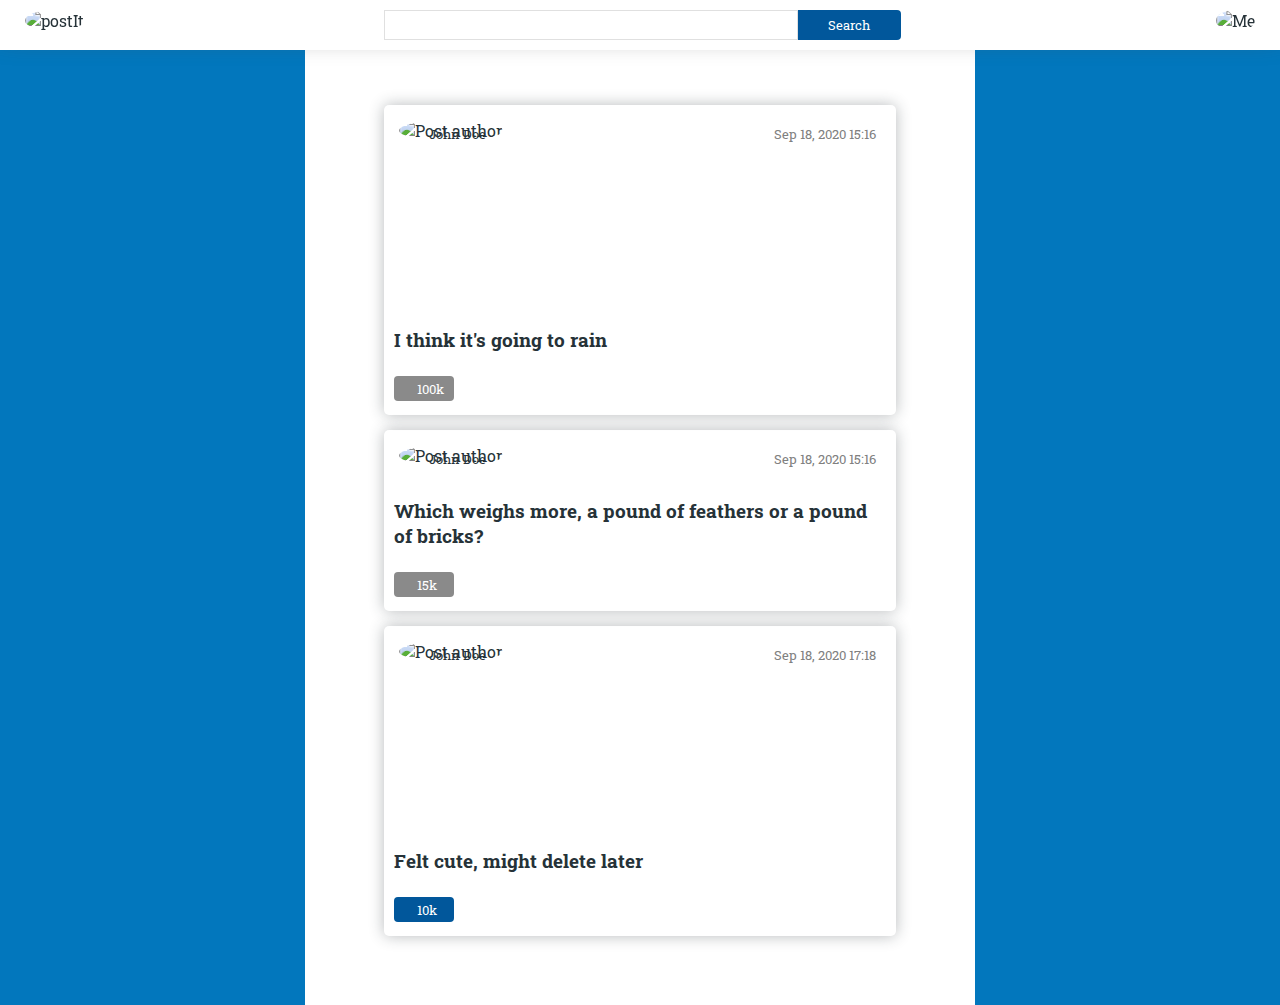
==== index.html @ 2585aa76 "on click 'browse.html' and 'login.html'" ====
<!DOCTYPE html>
<html lang="en" dir="ltr">
  <head>
    <meta charset="utf-8">
    <link href="https://fonts.googleapis.com/css2?family=Roboto+Slab&display=swap" rel="stylesheet">
    <script src="https://ajax.googleapis.com/ajax/libs/jquery/3.5.1/jquery.min.js"></script>
    <script type="text/javascript" src="res/js/script.js"></script>
    <link rel="stylesheet" href="res/css/style.css">
    <title>postIt! Just Post It</title>
  </head>
  <body>
    <header>
      <nav>
        <div class="logo-container">
          <img src="res/images/logo.png" alt="postIt">
        </div>
        <div class="search-container">
          <input type="text" name="search"><button type="button">Search</button>
        </div>
        <div class="avatar-container">
          <img src="res/images/avatar.png" class="avatar" alt="Me">
          <ul class="user-info">
            <p id="name"></p>
            <p id="epost"></p>
            <hr>
            <a href="#" onclick="location.href='browse.html'">Browse</a>
            <hr>
            <a href="#" onclick="location.href='login.html'">Log out</a>
          </ul>
        </div>
      </nav>
    </header>
    <section class="main-container">
      <div class="post">
        <div class="post-author">
          <span class="post-author-info">
            <img src="res/images/avatar.png" alt="Post author">
            <small>John Doe</small>
          </span>
          <small>Sep 18, 2020 15:16</small>
        </div>
        <div class="post-image">
          <img src="res/images/posts/1.jpg" alt="">
        </div>
        <div class="post-title">
          <h3>I think it's going to rain</h3>
        </div>
        <div class="post-actions">
          <button type="button" name="like" class="like-button">100k</button>
        </div>
      </div>

      <div class="post">
        <div class="post-author">
          <span class="post-author-info">
            <img src="res/images/avatar.png" alt="Post author">
            <small>John Doe</small>
          </span>
          <small>Sep 18, 2020 15:16</small>
        </div>
        <div class="post-title">
          <h3>Which weighs more, a pound of feathers or a pound of bricks?</h3>
        </div>
        <div class="post-actions">
          <button type="button" name="like" class="like-button">15k</button>
        </div>
      </div>

      <div class="post">
        <div class="post-author">
          <span class="post-author-info">
            <img src="res/images/avatar.png" alt="Post author">
            <small>John Doe</small>
          </span>
          <small>Sep 18, 2020 17:18</small>
        </div>
        <div class="post-image">
          <img src="res/images/posts/2.jpg" alt="">
        </div>
        <div class="post-title">
          <h3>Felt cute, might delete later</h3>
        </div>
        <div class="post-actions">
          <button type="button" name="like" class="like-button liked">10k</button>
        </div>
      </div>

    </section>
  </body>
</html>
---- res/css/style.css ----
* {
    font-family: 'Roboto Slab', serif;
    outline: none;
}

html, body {
    margin: 0;
    padding: 0;
    width: 100%;
    height: 100%;
}

body {
    background-color: #0277bd;
    color: #263238;
}

a {
    color: #40c4ff;
}

.login-page {
    width: 100%;
    height: 100%;
    display: flex;
    justify-content: center;
    align-items: center;
}

#login-container {
    background-image: url(../images/logo.png);
    background-size: 20% auto;
    background-repeat: no-repeat;
    background-position: 15px 15px;
    min-width: 25%;
    padding: 45px 45px;
    background-color: #ffffff;
    box-shadow: 0 0 15px rgba(38, 50, 56, 0.33);
    text-align: center;
}

#login-container form div > input {
    padding: 8px 16px;
    margin: 4px 0;
}

button {
    padding: 8px 16px;
    margin: 4px 0;
    color: #ffffff;
    background-color: #01579b;
    border: none;
    border-radius: 4px;
}

button:hover {
    box-shadow: 0 0 5px rgba(38, 50, 56, 0.7);
    cursor: pointer;
}

header {
    position: fixed;
    width: 100%;
    top: 0;
    z-index: 1;
}

nav:hover {
    box-shadow: 0 -20px 30px #4d4d4d;
}

nav {
    display: flex;
    background-color: #ffffff;
    align-items: center;
}

nav div {
    height: 30px;
    flex-grow: 4;
    padding: 10px;
}

nav div img {
    height: 100%;
    width: 30px;
    margin-left: 15px;
    border-radius: 100%;
    object-fit: cover;
    object-position: top center;
}

nav div.search-container > input {
    box-sizing: border-box;
    height: 30px;
    width: 80%;
    margin: 0;
    padding: 5px;
    border: 1px solid #e0e0e0;
}

nav div.search-container > button {
    height: 30px;
    width: 20%;
    margin: 0;
    padding: 5px;
    border-top-left-radius: 0;
    border-bottom-left-radius: 0;
}

nav div.avatar-container {
    margin-right: 15px;
    text-align: right;
}

.main-container {
    width: 50%;
    min-height: 100%;
    margin: auto auto;
    padding: 90px 15px 15px 15px;
    background-color: #ffffff;
}

.post {
    width: 80%;
    margin: 15px auto;
    box-shadow: 0 0 15px rgba(38, 50, 56, 0.33);
    border-radius: 5px;
}

.post .post-author {
    padding: 10px;
}

.post .post-author::after {
    content: "";
    display: block;
    clear: both;
}

.post .post-author .post-author-info {
    float: left;
    position: relative;
    width: 50%;
}

.post .post-author .post-author-info img {
    width: 30px;
    height: 30px;
    border-radius: 100%;
    object-fit: cover;
    object-position: top;
    margin: 5px;
}

.post .post-author .post-author-info small {
    position: absolute;
    top: 10px;
    left: 35px;
}

.post .post-author .post-author-info + small {
    float: right;
    color: grey;
    padding: 10px;
}

.post .post-image img, video {
    width: 100%;
    min-height: 150px;
    max-height: 350px;
    object-fit: cover;
    object-position: top center;
}

.post .post-title {
    padding: 10px;
}

.post .post-title h3 {
    display: inline;
}

.post .post-title ~ .post-actions {
    padding: 10px;
}

.like-button {
    background-image: url(../images/like.png);
    background-size: 15px;
    background-repeat: no-repeat;
    background-position: 5px center;
    background-color: #8a8a8a;
    width: 60px;
    height: 25px;
    padding-left: 23px;
    line-height: 10px;
    text-align: left;
    border: none;
}

.like-button.liked {
    background-color: #01579b;
}

.avatar{
    size: 50px;
}

.user-info{
    display: none;
    list-style: none;
    position: absolute;
    margin-top: -3px;
    padding-left: 15px;
    right: 0;
    height: 200px;
    width: 250px;
    background-color: white;
    text-align: left;
}

.user-info li{
    display:block;
    float: left;
}
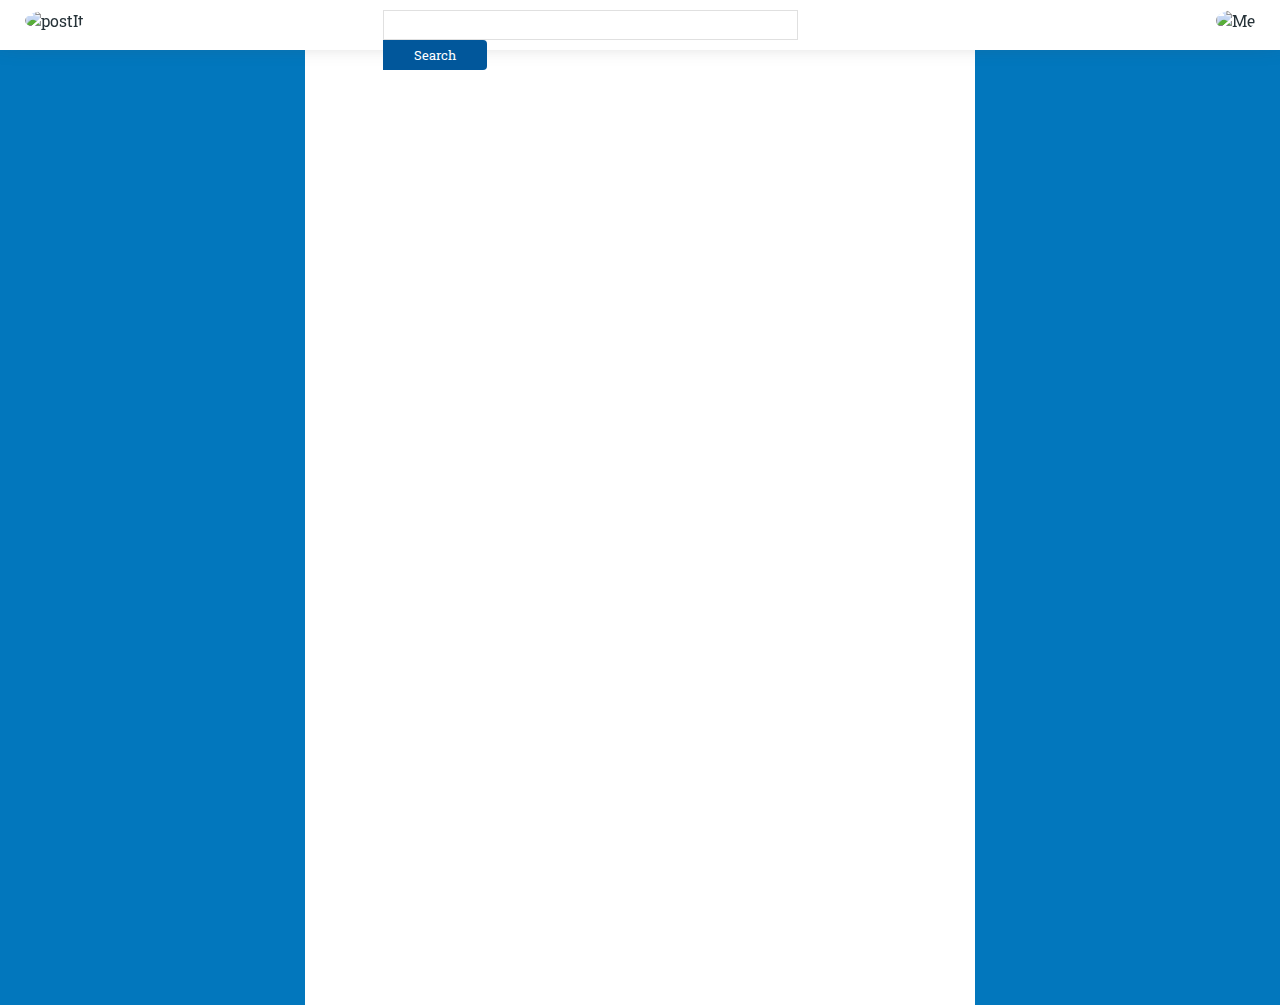
==== commit a70a1551: "Task #2 - Fetch posts from the endpoint without interactive like button" ====
--- a/index.html
+++ b/index.html
@@ -1,90 +1,39 @@
 <!DOCTYPE html>
 <html lang="en" dir="ltr">
-  <head>
+<head>
     <meta charset="utf-8">
     <link href="https://fonts.googleapis.com/css2?family=Roboto+Slab&display=swap" rel="stylesheet">
     <script src="https://ajax.googleapis.com/ajax/libs/jquery/3.5.1/jquery.min.js"></script>
     <script type="text/javascript" src="res/js/script.js"></script>
     <link rel="stylesheet" href="res/css/style.css">
     <title>postIt! Just Post It</title>
-  </head>
-  <body>
-    <header>
-      <nav>
+</head>
+<body>
+<header>
+    <nav>
         <div class="logo-container">
-          <img src="res/images/logo.png" alt="postIt">
+            <img src="res/images/logo.png" alt="postIt">
         </div>
         <div class="search-container">
-          <input type="text" name="search"><button type="button">Search</button>
+            <input type="text" name="search">
+            <button type="button">Search</button>
         </div>
         <div class="avatar-container">
-          <img src="res/images/avatar.png" class="avatar" alt="Me">
-          <ul class="user-info">
-            <p id="name"></p>
-            <p id="epost"></p>
-            <hr>
-            <a href="#" onclick="location.href='browse.html'">Browse</a>
-            <hr>
-            <a href="#" onclick="location.href='login.html'">Log out</a>
-          </ul>
+            <img src="res/images/avatar.png" class="avatar" alt="Me">
+            <ul class="user-info">
+                <p id="name"></p>
+                <p id="epost"></p>
+                <hr>
+                <a href="#" onclick="location.href='browse.html'">Browse</a>
+                <hr>
+                <a href="#" onclick="location.href='login.html'">Log out</a>
+            </ul>
         </div>
-      </nav>
-    </header>
-    <section class="main-container">
-      <div class="post">
-        <div class="post-author">
-          <span class="post-author-info">
-            <img src="res/images/avatar.png" alt="Post author">
-            <small>John Doe</small>
-          </span>
-          <small>Sep 18, 2020 15:16</small>
-        </div>
-        <div class="post-image">
-          <img src="res/images/posts/1.jpg" alt="">
-        </div>
-        <div class="post-title">
-          <h3>I think it's going to rain</h3>
-        </div>
-        <div class="post-actions">
-          <button type="button" name="like" class="like-button">100k</button>
-        </div>
-      </div>
-
-      <div class="post">
-        <div class="post-author">
-          <span class="post-author-info">
-            <img src="res/images/avatar.png" alt="Post author">
-            <small>John Doe</small>
-          </span>
-          <small>Sep 18, 2020 15:16</small>
-        </div>
-        <div class="post-title">
-          <h3>Which weighs more, a pound of feathers or a pound of bricks?</h3>
-        </div>
-        <div class="post-actions">
-          <button type="button" name="like" class="like-button">15k</button>
-        </div>
-      </div>
-
-      <div class="post">
-        <div class="post-author">
-          <span class="post-author-info">
-            <img src="res/images/avatar.png" alt="Post author">
-            <small>John Doe</small>
-          </span>
-          <small>Sep 18, 2020 17:18</small>
-        </div>
-        <div class="post-image">
-          <img src="res/images/posts/2.jpg" alt="">
-        </div>
-        <div class="post-title">
-          <h3>Felt cute, might delete later</h3>
-        </div>
-        <div class="post-actions">
-          <button type="button" name="like" class="like-button liked">10k</button>
-        </div>
-      </div>
-
-    </section>
-  </body>
+    </nav>
+</header>
+<section class="main-container">
+    <posts>
+    </posts>
+</section>
+</body>
 </html>
--- a/res/css/style.css
+++ b/res/css/style.css
@@ -214,7 +214,7 @@
     margin-top: -3px;
     padding-left: 15px;
     right: 0;
-    height: 200px;
+    height: 175px;
     width: 250px;
     background-color: white;
     text-align: left;
@@ -225,5 +225,14 @@
     float: left;
 }
 
-
-
+.user-info a{
+    font-weight: bold;
+}
+
+.user-info hr{
+    margin: 10px 0 10px -15px;
+}
+
+
+
+
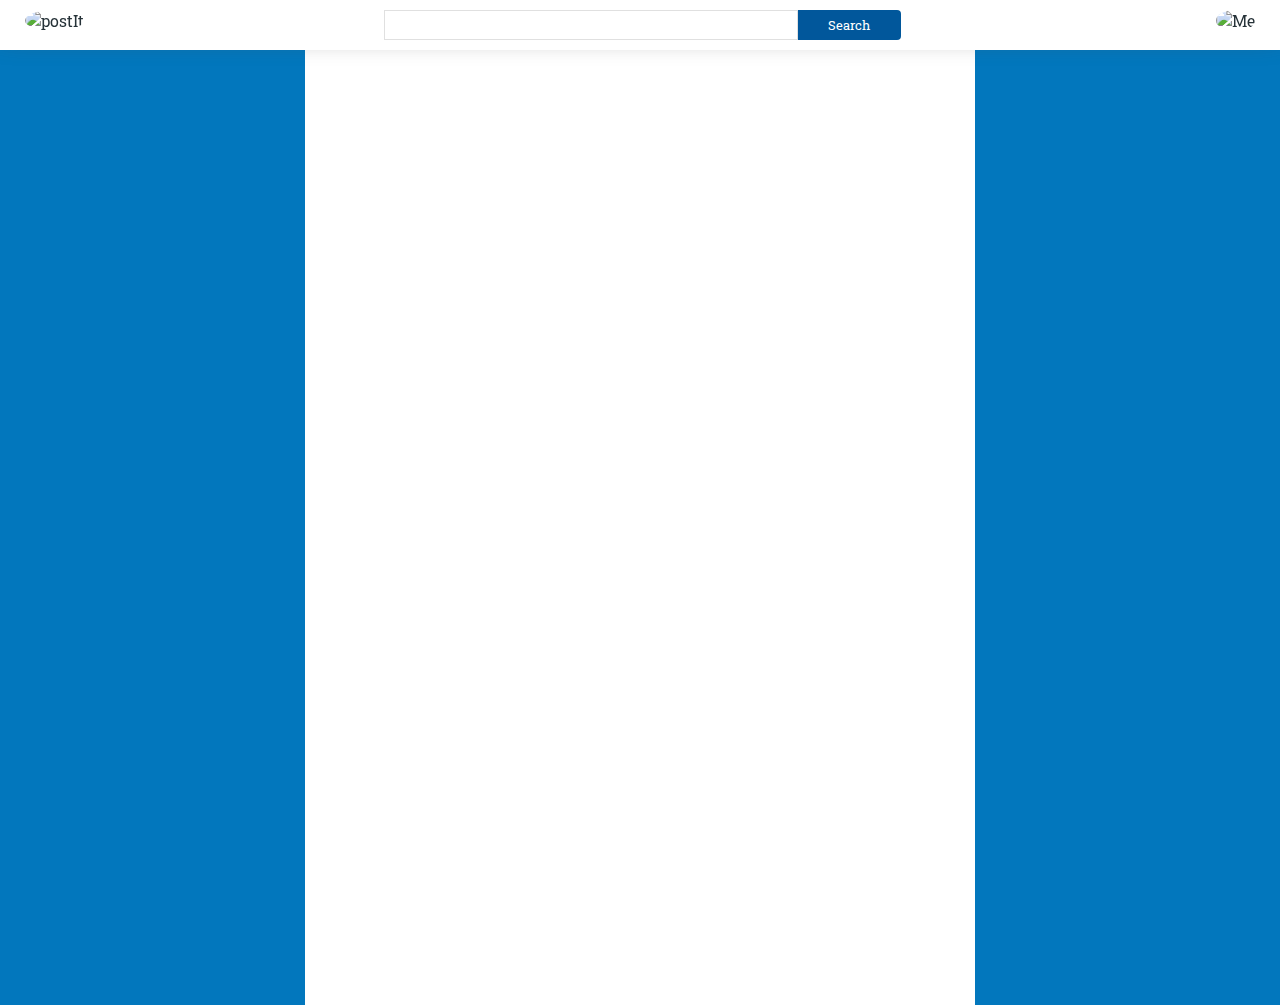
==== commit 4cda00cc: "fixed search button in index.html" ====
--- a/index.html
+++ b/index.html
@@ -4,7 +4,8 @@
     <meta charset="utf-8">
     <link href="https://fonts.googleapis.com/css2?family=Roboto+Slab&display=swap" rel="stylesheet">
     <script src="https://ajax.googleapis.com/ajax/libs/jquery/3.5.1/jquery.min.js"></script>
-    <script type="text/javascript" src="res/js/script.js"></script>
+    <script type="text/javascript" src="res/js/user-info.js"></script>
+    <script type="text/javascript" src="res/js/Posts.js"></script>
     <link rel="stylesheet" href="res/css/style.css">
     <title>postIt! Just Post It</title>
 </head>
@@ -15,8 +16,7 @@
             <img src="res/images/logo.png" alt="postIt">
         </div>
         <div class="search-container">
-            <input type="text" name="search">
-            <button type="button">Search</button>
+            <input type="text" name="search"><button type="button">Search</button>
         </div>
         <div class="avatar-container">
             <img src="res/images/avatar.png" class="avatar" alt="Me">
